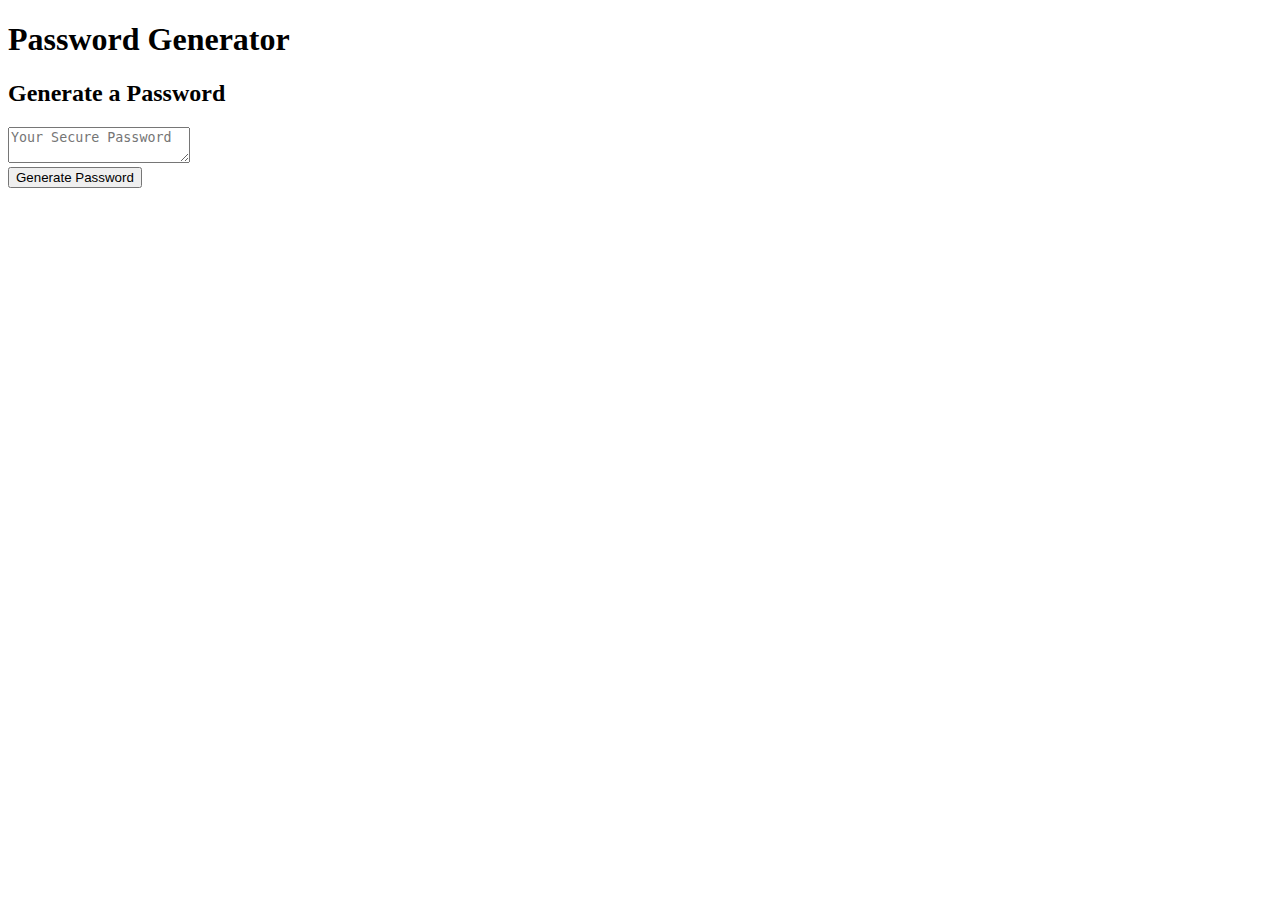
==== index1.html @ dd686935 "added new sheets, but still stuck." ====
<!DOCTYPE html>
<html lang="en">
  <head>
    <meta charset="UTF-8" />
    <meta name="viewport" content="width=device-width, initial-scale=1.0" />
    <meta http-equiv="X-UA-Compatible" content="ie=edge" />
    <title>Password Generator</title>
    <link rel="stylesheet" href="style.css" />
  </head>
  <body>
    <div class="wrapper">
      <header>
        <h1>Password Generator</h1>
      </header>
      <div class="card">
        <div class="card-header">
          <h2>Generate a Password</h2>
        </div>
        <div class="card-body">
          <textarea
            readonly
            id="password"
            placeholder="Your Secure Password"
            aria-label="Generated Password"
          ></textarea>
        </div>
        <div class="card-footer">
          <button id="generate" class="btn">Generate Password</button>
        </div>
      </div>
    </div>
    <script src="script.js"></script>
  </body>
</html>
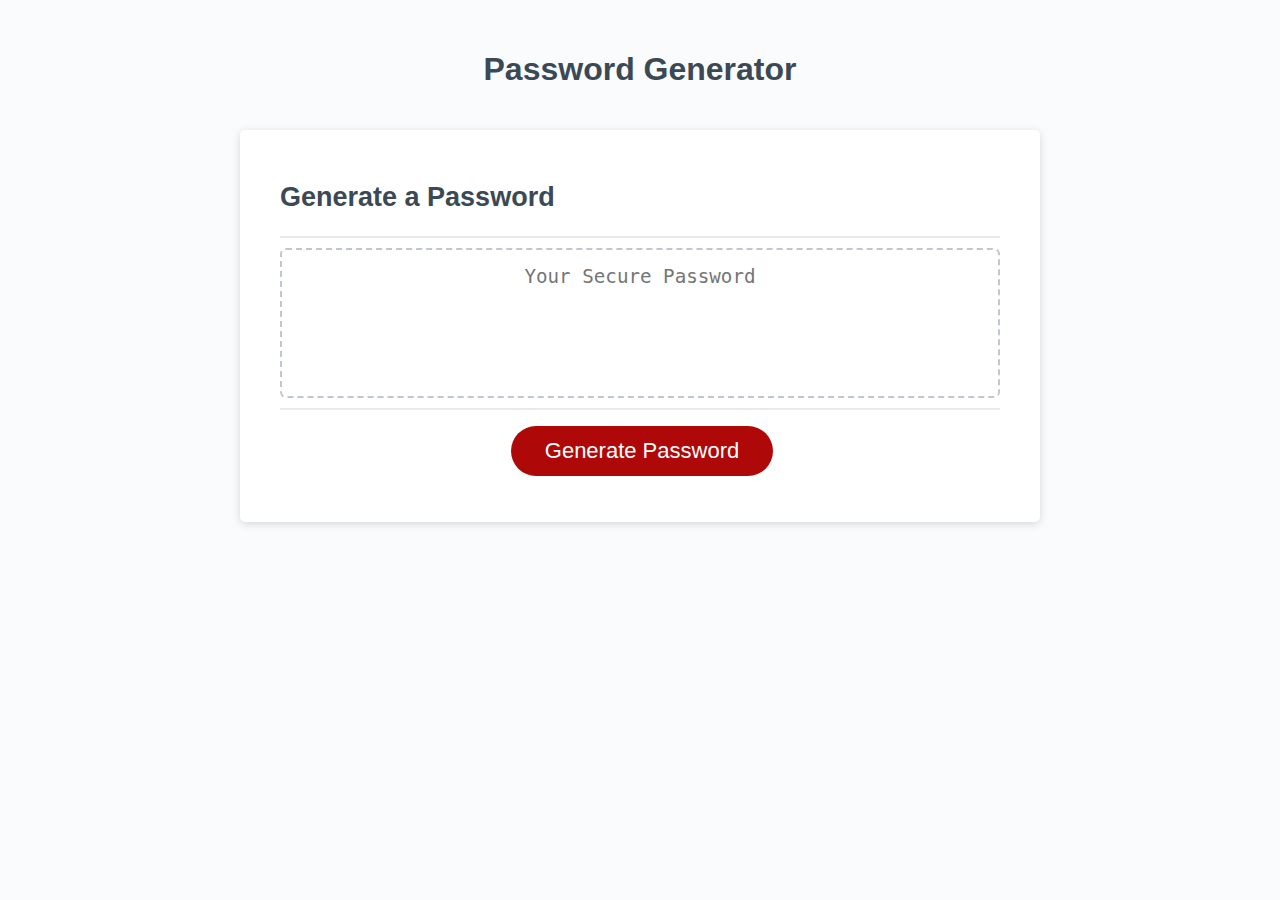
==== commit 2ab8b96a: "adding new generate function and new prompts" ====
--- a/index1.html
+++ b/index1.html
@@ -5,7 +5,7 @@
     <meta name="viewport" content="width=device-width, initial-scale=1.0" />
     <meta http-equiv="X-UA-Compatible" content="ie=edge" />
     <title>Password Generator</title>
-    <link rel="stylesheet" href="style.css" />
+    <link rel="stylesheet" href="./assets/style2.css" />
   </head>
   <body>
     <div class="wrapper">
@@ -29,6 +29,6 @@
         </div>
       </div>
     </div>
-    <script src="script.js"></script>
+    <script src="script3.js"></script>
   </body>
 </html>
--- a/assets/style2.css
+++ b/assets/style2.css
@@ -0,0 +1,137 @@
+*,
+*::before,
+*::after {
+  box-sizing: border-box;
+}
+
+html,
+body,
+.wrapper {
+  height: 100%;
+  margin: 0;
+  padding: 0;
+}
+
+body {
+  font-family: sans-serif;
+  background-color: #f9fbfd;
+}
+
+.wrapper {
+  padding-top: 30px;
+  padding-left: 20px;
+  padding-right: 20px;
+}
+
+header {
+  text-align: center;
+  padding: 20px;
+  padding-top: 0px;
+  color: hsl(206, 17%, 28%);
+}
+
+.card {
+  background-color: hsl(0, 0%, 100%);
+  border-radius: 5px;
+  border-width: 1px;
+  box-shadow: rgba(0, 0, 0, 0.15) 0px 2px 8px 0px;
+  color: hsl(206, 17%, 28%);
+  font-size: 18px;
+  margin: 0 auto;
+  max-width: 800px;
+  padding: 30px 40px;
+}
+
+.card-header::after {
+  content: " ";
+  display: block;
+  width: 100%;
+  background: #e7e9eb;
+  height: 2px;
+}
+
+.card-body {
+  min-height: 100px;
+}
+
+.card-footer {
+  text-align: center;
+}
+
+.card-footer::before {
+  content: " ";
+  display: block;
+  width: 100%;
+  background: #e7e9eb;
+  height: 2px;
+}
+
+.card-footer::after {
+  content: " ";
+  display: block;
+  clear: both;
+}
+
+.btn {
+  border: none;
+  background-color: hsl(360, 91%, 36%);
+  border-radius: 25px;
+  box-shadow: rgba(0, 0, 0, 0.1) 0px 1px 6px 0px rgba(0, 0, 0, 0.2) 0px 1px 1px
+    0px;
+  color: hsl(0, 0%, 100%);
+  display: inline-block;
+  font-size: 22px;
+  line-height: 22px;
+  margin: 16px 16px 16px 20px;
+  padding: 14px 34px;
+  text-align: center;
+  cursor: pointer;
+}
+
+button[disabled] {
+  cursor: default;
+  background: #c0c7cf;
+}
+
+.float-right {
+  float: right;
+}
+
+#password {
+  -webkit-appearance: none;
+  -moz-appearance: none;
+  appearance: none;
+  border: none;
+  display: block;
+  width: 100%;
+  padding-top: 15px;
+  padding-left: 15px;
+  padding-right: 15px;
+  padding-bottom: 85px;
+  font-size: 1.2rem;
+  text-align: center;
+  margin-top: 10px;
+  margin-bottom: 10px;
+  border: 2px dashed #c0c7cf;
+  border-radius: 6px;
+  resize: none;
+  overflow: hidden;
+}
+
+@media (max-width: 690px) {
+  .btn {
+    font-size: 1rem;
+    margin: 16px 0px 0px 0px;
+    padding: 10px 15px;
+  }
+
+  #password {
+    font-size: 1rem;
+  }
+}
+
+@media (max-width: 500px) {
+  .btn {
+    font-size: 0.8rem;
+  }
+}
